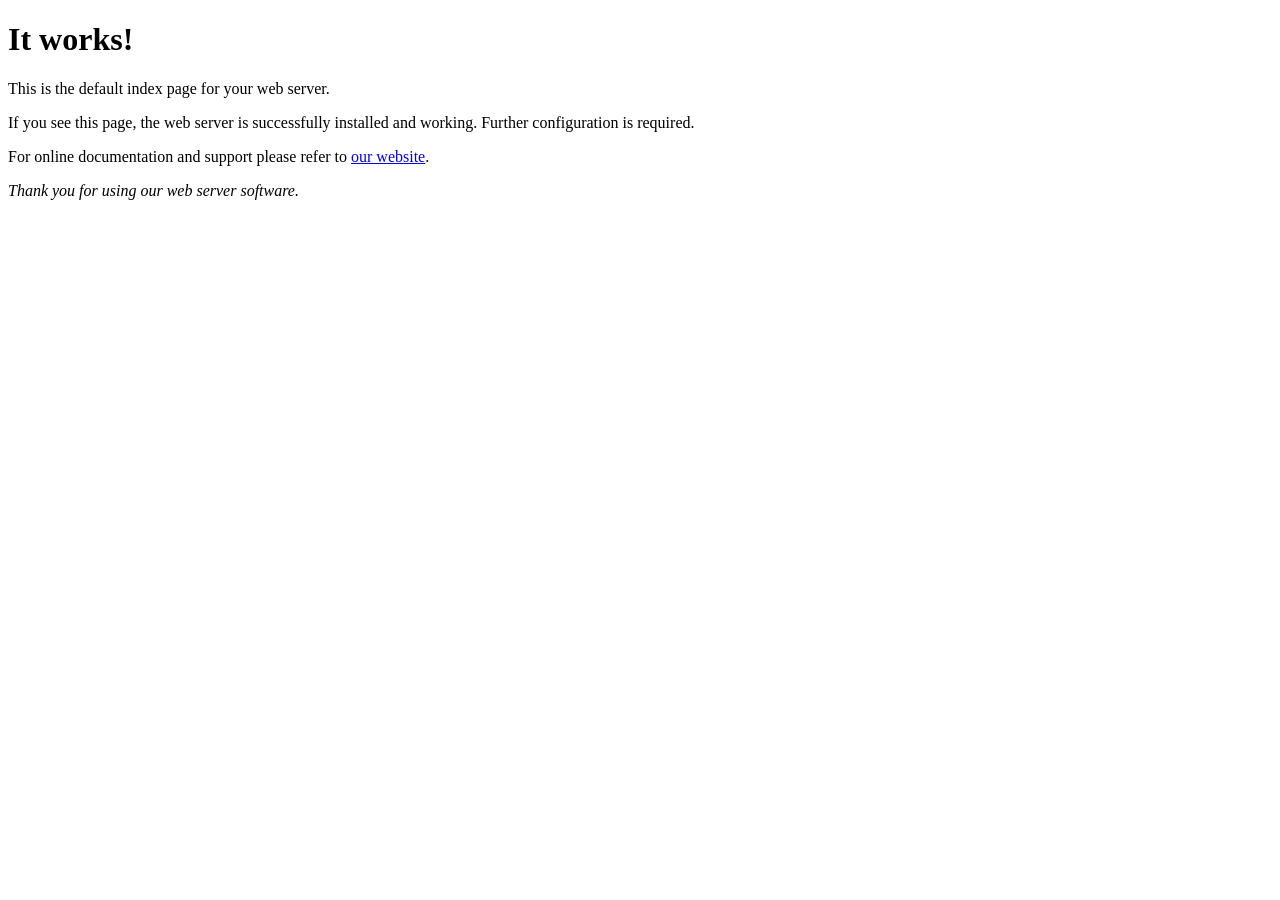
==== www/html/index.html @ ce1a15a8 "feat: add StaticHandler class and enhance error handling in RequestHandler and ErrorHandler" ====
<!DOCTYPE html>
<html lang="en">
<head>
	<meta charset="UTF-8">
	<meta name="viewport" content="width=device-width, initial-scale=1.0">
	<title>Webserv</title>
</head>
<body>
	
	<h1>It works!</h1>
	<p>This is the default index page for your web server.</p>
	<p>If you see this page, the web server is successfully installed and
	working. Further configuration is required.</p>
	<p>For online documentation and support please refer to
	<a href="http://www.example.com/">our website</a>.<br />
	<p><em>Thank you for using our web server software.</em></p>

</body>
</html>
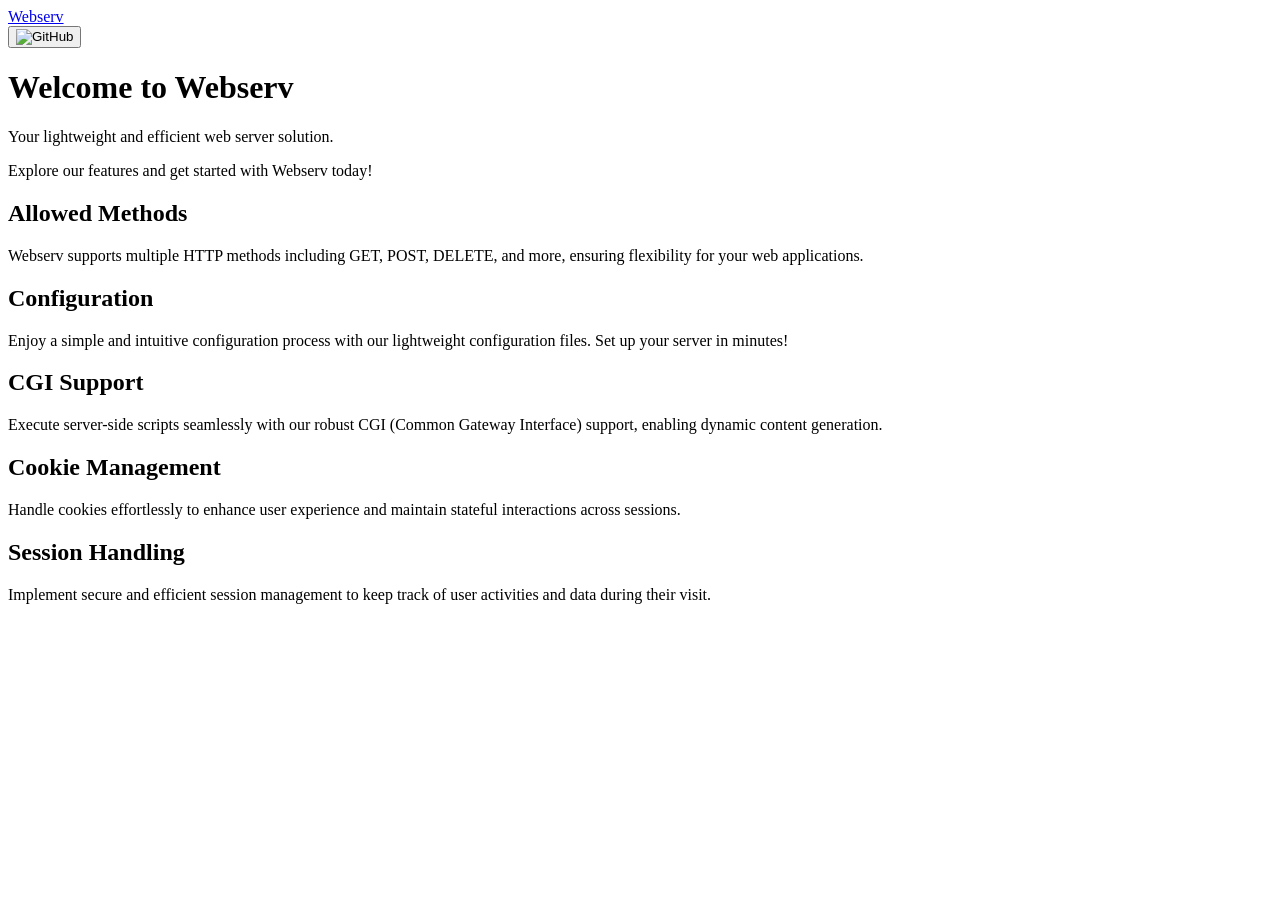
==== commit 3a73431b: "feat: enhance request handling with multipart and URL-encoded body parsing, add MIME type support, a" ====
--- a/www/html/index.html
+++ b/www/html/index.html
@@ -4,16 +4,80 @@
 	<meta charset="UTF-8">
 	<meta name="viewport" content="width=device-width, initial-scale=1.0">
 	<title>Webserv</title>
+	<link rel="stylesheet" href="/style.css">
 </head>
 <body>
 	
-	<h1>It works!</h1>
-	<p>This is the default index page for your web server.</p>
-	<p>If you see this page, the web server is successfully installed and
-	working. Further configuration is required.</p>
-	<p>For online documentation and support please refer to
-	<a href="http://www.example.com/">our website</a>.<br />
-	<p><em>Thank you for using our web server software.</em></p>
+	<header>
+		<div class="header-container">
+			<div class="left">
+				<a href="/" class="logo">Webserv</a>
+			</div>
+			<nav class="mid">
+				
+			</nav>
+			<div class="right">
+				<button class="icon-btn">
+					<img src="/icons/github.png" alt="GitHub" class="icon">
+				</button>
+			</div>
+		</div>
+	</header>
+
+	<main class="container">
+
+		<div class="hero">
+			<h1>Welcome to Webserv</h1>
+			<p>Your lightweight and efficient web server solution.</p>
+			<p>Explore our features and get started with Webserv today!</p>
+		</div>
+
+		<div class="cards">
+			<div class="card">
+				<h2 class="card-title">Allowed Methods</h2>
+				<div class="card-body">
+					<p>
+						Webserv supports multiple HTTP methods including GET, POST, DELETE, and more, ensuring flexibility for your web applications.
+					</p>
+				</div>
+			</div>
+			<div class="card">
+				<h2 class="card-title">Configuration</h2>
+				<div class="card-body">
+					<p>
+						Enjoy a simple and intuitive configuration process with our lightweight configuration files. Set up your server in minutes!
+					</p>
+				</div>
+			</div>
+			<div class="card">
+				<h2 class="card-title">CGI Support</h2>
+				<div class="card-body">
+					<p>
+						Execute server-side scripts seamlessly with our robust CGI (Common Gateway Interface) support, enabling dynamic content generation.
+					</p>
+				</div>
+			</div>
+			<div class="card">
+				<h2 class="card-title">Cookie Management</h2>
+				<div class="card-body">
+					<p>
+						Handle cookies effortlessly to enhance user experience and maintain stateful interactions across sessions.
+					</p>
+				</div>
+			</div>
+			<div class="card">
+				<h2 class="card-title">Session Handling</h2>
+				<div class="card-body">
+					<p>
+						Implement secure and efficient session management to keep track of user activities and data during their visit.
+					</p>
+				</div>
+			</div>
+		</div>
+
+	</main>
+
+	<footer></footer>
 
 </body>
 </html>
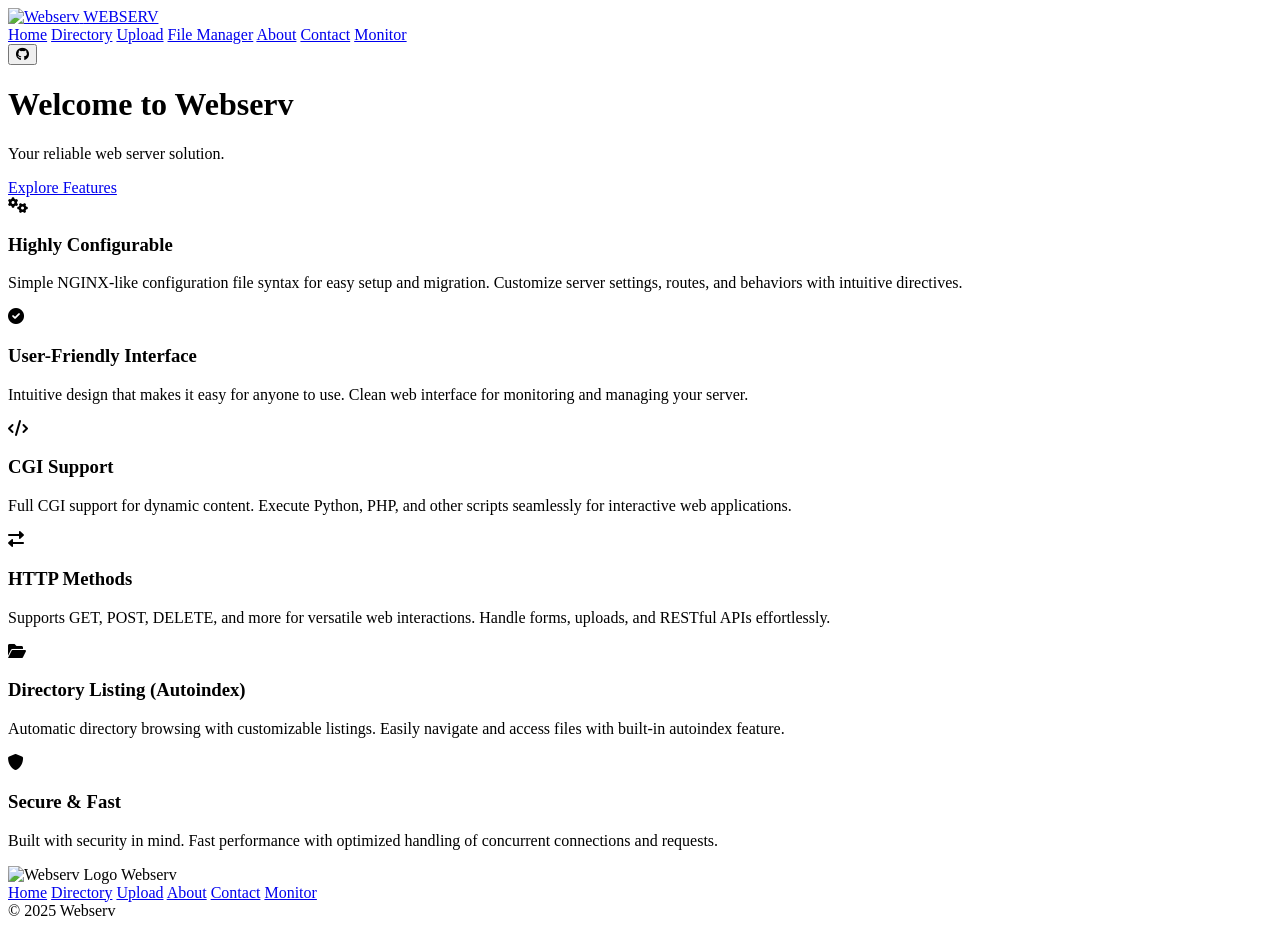
==== commit fc776230: "feat: enhance index and style files with improved navigation, responsive design, and updated UI elem" ====
--- a/www/html/index.html
+++ b/www/html/index.html
@@ -4,80 +4,89 @@
 	<meta charset="UTF-8">
 	<meta name="viewport" content="width=device-width, initial-scale=1.0">
 	<title>Webserv</title>
+	<link rel="stylesheet" href="https://cdnjs.cloudflare.com/ajax/libs/font-awesome/6.0.0/css/all.min.css">
 	<link rel="stylesheet" href="/style.css">
 </head>
 <body>
 	
-	<header>
+	<header class="header">
 		<div class="header-container">
-			<div class="left">
-				<a href="/" class="logo">Webserv</a>
-			</div>
-			<nav class="mid">
-				
+			<a href="/" class="logo">
+				<img src="/icons/logo.svg" alt="Webserv">
+				<span>WEBSERV</span>
+			</a>
+			<nav class="nav">
+				<a href="/" class="nav-link">Home</a>
+				<a href="/directory.html" class="nav-link">Directory</a>
+				<a href="/hosting/forms.html" class="nav-link">Upload</a>
+				<a href="/hosting/file_manager.html" class="nav-link">File Manager</a>
+				<a href="/about.html" class="nav-link">About</a>
+				<a href="/contact.html" class="nav-link">Contact</a>
+				<a href="/monitor.html" class="nav-link">Monitor</a>
 			</nav>
-			<div class="right">
-				<button class="icon-btn">
-					<img src="/icons/github.png" alt="GitHub" class="icon">
-				</button>
-			</div>
+			<button class="icon-btn source-code">
+				<i class="fa-brands fa-github"></i>
+			</button>
 		</div>
 	</header>
 
 	<main class="container">
-
 		<div class="hero">
 			<h1>Welcome to Webserv</h1>
-			<p>Your lightweight and efficient web server solution.</p>
-			<p>Explore our features and get started with Webserv today!</p>
+			<p>Your reliable web server solution.</p>
+			<a href="#features" class="cta-button">Explore Features</a>
 		</div>
-
-		<div class="cards">
-			<div class="card">
-				<h2 class="card-title">Allowed Methods</h2>
-				<div class="card-body">
-					<p>
-						Webserv supports multiple HTTP methods including GET, POST, DELETE, and more, ensuring flexibility for your web applications.
-					</p>
-				</div>
+		<div class="features-container">
+		<div id="features" class="features">
+			<div class="feature">
+				<i class="fa-solid fa-cogs"></i>
+				<h3>Highly Configurable</h3>
+				<p>Simple NGINX-like configuration file syntax for easy setup and migration. Customize server settings, routes, and behaviors with intuitive directives.</p>
 			</div>
-			<div class="card">
-				<h2 class="card-title">Configuration</h2>
-				<div class="card-body">
-					<p>
-						Enjoy a simple and intuitive configuration process with our lightweight configuration files. Set up your server in minutes!
-					</p>
-				</div>
+			<div class="feature">
+				<i class="fa-solid fa-check-circle"></i>
+				<h3>User-Friendly Interface</h3>
+				<p>Intuitive design that makes it easy for anyone to use. Clean web interface for monitoring and managing your server.</p>
 			</div>
-			<div class="card">
-				<h2 class="card-title">CGI Support</h2>
-				<div class="card-body">
-					<p>
-						Execute server-side scripts seamlessly with our robust CGI (Common Gateway Interface) support, enabling dynamic content generation.
-					</p>
-				</div>
+			<div class="feature">
+				<i class="fa-solid fa-code"></i>
+				<h3>CGI Support</h3>
+				<p>Full CGI support for dynamic content. Execute Python, PHP, and other scripts seamlessly for interactive web applications.</p>
 			</div>
-			<div class="card">
-				<h2 class="card-title">Cookie Management</h2>
-				<div class="card-body">
-					<p>
-						Handle cookies effortlessly to enhance user experience and maintain stateful interactions across sessions.
-					</p>
-				</div>
+			<div class="feature">
+				<i class="fa-solid fa-exchange-alt"></i>
+				<h3>HTTP Methods</h3>
+				<p>Supports GET, POST, DELETE, and more for versatile web interactions. Handle forms, uploads, and RESTful APIs effortlessly.</p>
 			</div>
-			<div class="card">
-				<h2 class="card-title">Session Handling</h2>
-				<div class="card-body">
-					<p>
-						Implement secure and efficient session management to keep track of user activities and data during their visit.
-					</p>
-				</div>
+			<div class="feature">
+				<i class="fa-solid fa-folder-open"></i>
+				<h3>Directory Listing (Autoindex)</h3>
+				<p>Automatic directory browsing with customizable listings. Easily navigate and access files with built-in autoindex feature.</p>
+			</div>
+			<div class="feature">
+				<i class="fa-solid fa-shield-alt"></i>
+				<h3>Secure & Fast</h3>
+				<p>Built with security in mind. Fast performance with optimized handling of concurrent connections and requests.</p>
 			</div>
 		</div>
-
+		</div>
 	</main>
 
-	<footer></footer>
+	<footer class="footer">
+		<div class="footer-content">
+			<img src="/icons/logo.svg" alt="Webserv Logo" class="footer-logo">
+			<span class="footer-title">Webserv</span>
+		</div>
+		<div class="footer-links">
+			<a href="/">Home</a>
+			<a href="/directory.html">Directory</a>
+			<a href="/forms.html">Upload</a>
+			<a href="/about.html">About</a>
+			<a href="/contact.html">Contact</a>
+			<a href="/monitor.html">Monitor</a>
+		</div>
+		<div class="footer-copy">&copy; 2025 Webserv</div>
+	</footer>
 
 </body>
 </html>
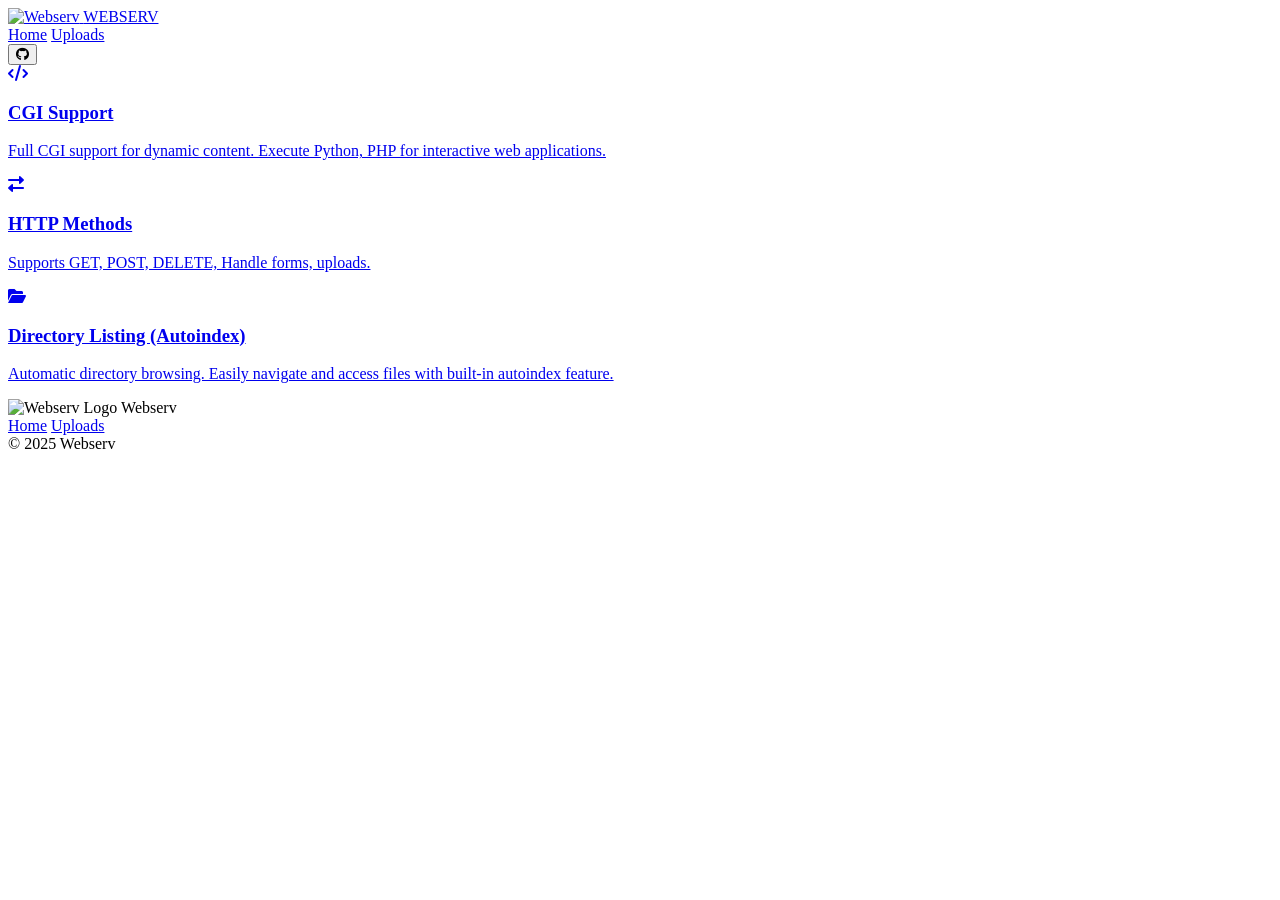
==== commit 6241a8b7: "fix: update web server configuration, remove obsolete files, and enhance methods page with new forms" ====
--- a/www/html/index.html
+++ b/www/html/index.html
@@ -8,7 +8,7 @@
 	<link rel="stylesheet" href="/style.css">
 </head>
 <body>
-	
+
 	<header class="header">
 		<div class="header-container">
 			<a href="/" class="logo">
@@ -17,12 +17,7 @@
 			</a>
 			<nav class="nav">
 				<a href="/" class="nav-link">Home</a>
-				<a href="/directory.html" class="nav-link">Directory</a>
-				<a href="/hosting/forms.html" class="nav-link">Upload</a>
-				<a href="/hosting/file_manager.html" class="nav-link">File Manager</a>
-				<a href="/about.html" class="nav-link">About</a>
-				<a href="/contact.html" class="nav-link">Contact</a>
-				<a href="/monitor.html" class="nav-link">Monitor</a>
+				<a href="/uploads" class="nav-link">Uploads</a>
 			</nav>
 			<button class="icon-btn source-code">
 				<i class="fa-brands fa-github"></i>
@@ -31,43 +26,23 @@
 	</header>
 
 	<main class="container">
-		<div class="hero">
-			<h1>Welcome to Webserv</h1>
-			<p>Your reliable web server solution.</p>
-			<a href="#features" class="cta-button">Explore Features</a>
-		</div>
 		<div class="features-container">
-		<div id="features" class="features">
-			<div class="feature">
-				<i class="fa-solid fa-cogs"></i>
-				<h3>Highly Configurable</h3>
-				<p>Simple NGINX-like configuration file syntax for easy setup and migration. Customize server settings, routes, and behaviors with intuitive directives.</p>
-			</div>
-			<div class="feature">
-				<i class="fa-solid fa-check-circle"></i>
-				<h3>User-Friendly Interface</h3>
-				<p>Intuitive design that makes it easy for anyone to use. Clean web interface for monitoring and managing your server.</p>
-			</div>
-			<div class="feature">
-				<i class="fa-solid fa-code"></i>
-				<h3>CGI Support</h3>
-				<p>Full CGI support for dynamic content. Execute Python, PHP, and other scripts seamlessly for interactive web applications.</p>
-			</div>
-			<div class="feature">
-				<i class="fa-solid fa-exchange-alt"></i>
-				<h3>HTTP Methods</h3>
-				<p>Supports GET, POST, DELETE, and more for versatile web interactions. Handle forms, uploads, and RESTful APIs effortlessly.</p>
-			</div>
-			<div class="feature">
-				<i class="fa-solid fa-folder-open"></i>
-				<h3>Directory Listing (Autoindex)</h3>
-				<p>Automatic directory browsing with customizable listings. Easily navigate and access files with built-in autoindex feature.</p>
-			</div>
-			<div class="feature">
-				<i class="fa-solid fa-shield-alt"></i>
-				<h3>Secure & Fast</h3>
-				<p>Built with security in mind. Fast performance with optimized handling of concurrent connections and requests.</p>
-			</div>
+			<div id="features" class="features">
+				<a href="/cgi-bin" class="feature">
+					<i class="fa-solid fa-code"></i>
+					<h3>CGI Support</h3>
+					<p>Full CGI support for dynamic content. Execute Python, PHP for interactive web applications.</p>
+				</a>
+				<a href="/methods" class="feature">
+					<i class="fa-solid fa-exchange-alt"></i>
+					<h3>HTTP Methods</h3>
+					<p>Supports GET, POST, DELETE, Handle forms, uploads.</p>
+				</a>
+				<a href="/uploads" class="feature">
+					<i class="fa-solid fa-folder-open"></i>
+					<h3>Directory Listing (Autoindex)</h3>
+					<p>Automatic directory browsing. Easily navigate and access files with built-in autoindex feature.</p>
+				</a>
 		</div>
 		</div>
 	</main>
@@ -79,14 +54,10 @@
 		</div>
 		<div class="footer-links">
 			<a href="/">Home</a>
-			<a href="/directory.html">Directory</a>
-			<a href="/forms.html">Upload</a>
-			<a href="/about.html">About</a>
-			<a href="/contact.html">Contact</a>
-			<a href="/monitor.html">Monitor</a>
+			<a href="/uploads">Uploads</a>
 		</div>
 		<div class="footer-copy">&copy; 2025 Webserv</div>
 	</footer>
 
 </body>
-</html>+</html>
